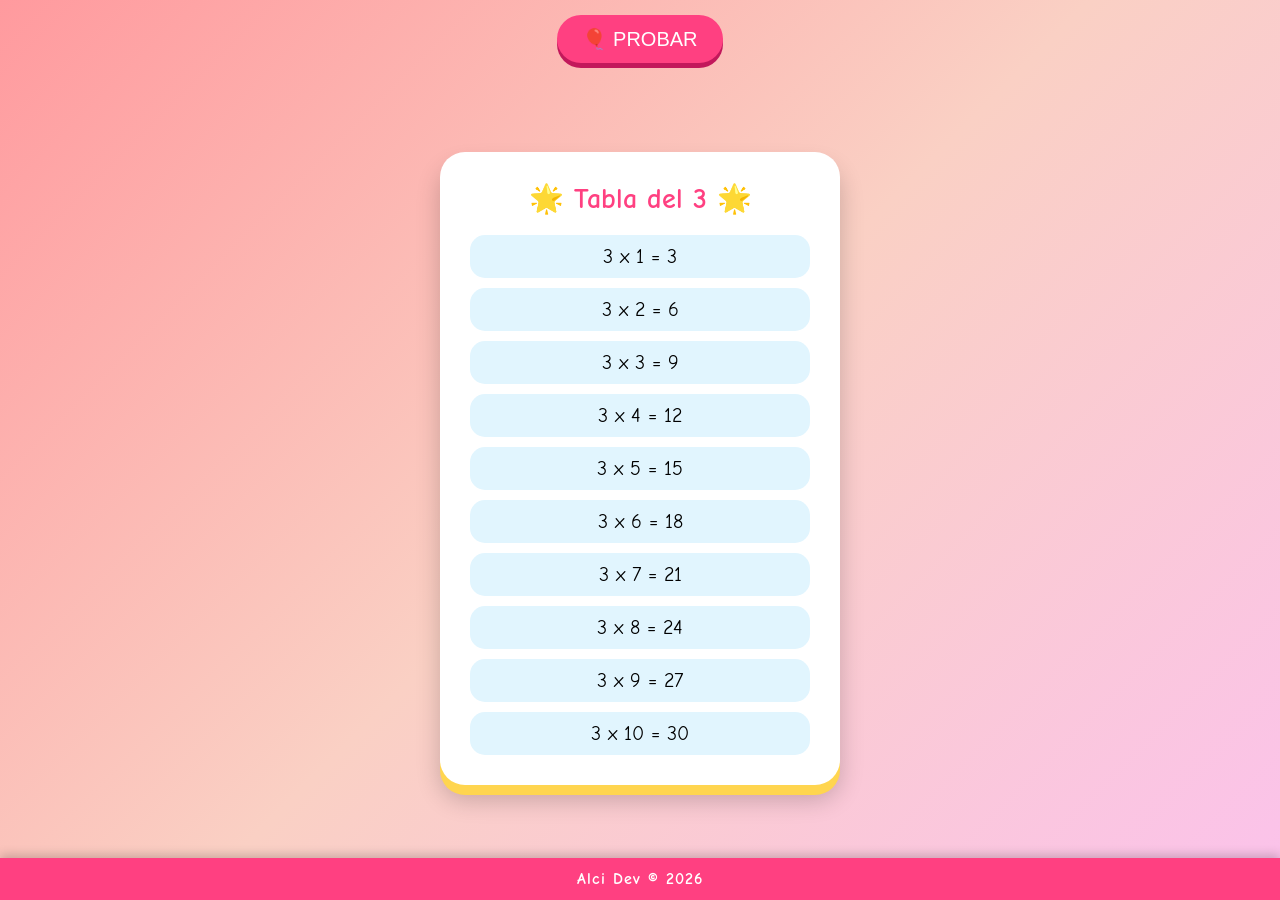
==== tablas/multiplicar.html @ bff36e5e "Creamos una tabla, y con ayuda de la IA mejoramos el diseño infantil y agregamos identidad" ====
<!DOCTYPE html>
<html lang="es">
<head>
    <meta charset="UTF-8">
    <meta name="viewport" content="width=device-width, initial-scale=1.0">
    <title>Tabla del 3</title>
    <link rel="stylesheet" href="multiplicar.css">

    <!-- Fuente divertida -->
    <link href="https://fonts.googleapis.com/css2?family=Comic+Neue:wght@700&display=swap" rel="stylesheet">
</head>
<body>

    <header>
        <button class="btn-probar">🎈 PROBAR</button>
    </header>

    <main>
        <section class="contenedor">
            <h1>🌟 Tabla del 3 🌟</h1>

            <div class="tabla">
                <p>3 x 1 = 3</p>
                <p>3 x 2 = 6</p>
                <p>3 x 3 = 9</p>
                <p>3 x 4 = 12</p>
                <p>3 x 5 = 15</p>
                <p>3 x 6 = 18</p>
                <p>3 x 7 = 21</p>
                <p>3 x 8 = 24</p>
                <p>3 x 9 = 27</p>
                <p>3 x 10 = 30</p>
            </div>
        </section>
    </main>
    <footer class="footer">
    <p>Alci Dev © 2026</p>
</footer>
</body>
</html>
---- tablas/multiplicar.css ----
/* Reset */
* {
    margin: 0;
    padding: 0;
    box-sizing: border-box;
}

/* Fondo infantil */
body {
    font-family: 'Comic Neue', cursive;
    background: linear-gradient(135deg, #ff9a9e, #fad0c4, #fbc2eb);
    min-height: 100vh;
    display: flex;
    flex-direction: column;
}

/* Header */
header {
    padding: 15px;
    text-align: center;
}

/* Botón divertido */
.btn-probar {
    background: #ff4081;
    color: white;
    border: none;
    padding: 12px 25px;
    font-size: 20px;
    border-radius: 50px;
    cursor: pointer;
    transition: all 0.3s ease;
    box-shadow: 0 5px 0 #c2185b;
}

/* Efecto presionado */
.btn-probar:active {
    transform: translateY(5px);
    box-shadow: 0 0 0 #c2185b;
}

/* Contenedor */
main {
    flex: 1;
    display: flex;
    justify-content: center;
    align-items: center;
}

/* Caja principal */
.contenedor {
    background: #ffffff;
    padding: 30px;
    border-radius: 25px;
    width: 90%;
    max-width: 400px;
    text-align: center;

    box-shadow: 0 10px 0 #ffd54f,
                0 15px 25px rgba(0,0,0,0.2);
}

/* Título */
h1 {
    margin-bottom: 20px;
    color: #ff4081;
    font-size: 28px;
}

/* Tabla estilo tarjetas */
.tabla {
    display: grid;
    grid-template-columns: 1fr;
    gap: 10px;
}

/* Cada fila */
.tabla p {
    background: #e1f5fe;
    padding: 10px;
    border-radius: 15px;
    font-size: 20px;
    transition: transform 0.2s;
}

/* Hover divertido */
.tabla p:hover {
    transform: scale(1.1);
    background: #b3e5fc;
}

/* Responsive */
@media (max-width: 500px) {
    h1 {
        font-size: 24px;
    }

    .btn-probar {
        width: 100%;
        font-size: 18px;
    }

    .tabla p {
        font-size: 18px;
    }
}
/* Footer */
.footer {
    background: #ff4081;
    color: white;
    text-align: center;
    padding: 12px;
    font-size: 16px;
    margin-top: auto;
    box-shadow: 0 -3px 10px rgba(0,0,0,0.2);
}

/* Versión infantil (opcional mejora) */
.footer p {
    font-weight: bold;
    letter-spacing: 1px;
}
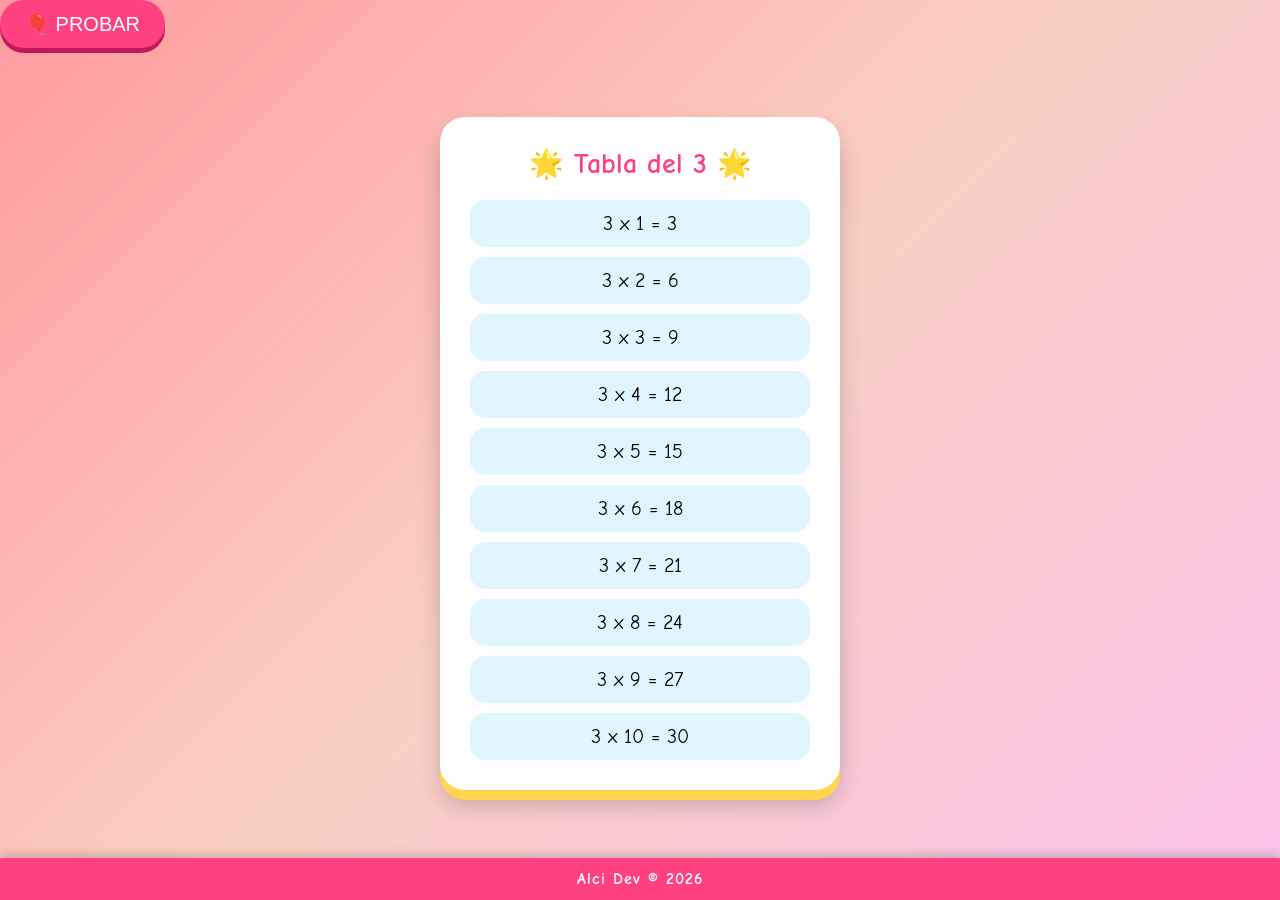
==== commit 2a3daaf3: "generando funcion para cambiar el contenedor con un probando" ====
--- a/tablas/multiplicar.html
+++ b/tablas/multiplicar.html
@@ -12,29 +12,30 @@
 <body>
 
     <header>
-        <button class="btn-probar">🎈 PROBAR</button>
+        <button class="btn-probar" onclick="generarTablas()">🎈 PROBAR</button>
     </header>
 
     <main>
-        <section class="contenedor">
+        <section class = "contenedor" id ="contenedor">
             <h1>🌟 Tabla del 3 🌟</h1>
 
             <div class="tabla">
-                <p>3 x 1 = 3</p>
-                <p>3 x 2 = 6</p>
-                <p>3 x 3 = 9</p>
-                <p>3 x 4 = 12</p>
-                <p>3 x 5 = 15</p>
-                <p>3 x 6 = 18</p>
-                <p>3 x 7 = 21</p>
-                <p>3 x 8 = 24</p>
-                <p>3 x 9 = 27</p>
-                <p>3 x 10 = 30</p>
+                <div class = "fila">3 x 1 = 3</div>
+                <div class = "fila">3 x 2 = 6</div>
+                <div class = "fila">3 x 3 = 9</div>
+                <div class = "fila">3 x 4 = 12</div>
+                <div class = "fila">3 x 5 = 15</div>
+                <div class = "fila">3 x 6 = 18</div>
+                <div class = "fila">3 x 7 = 21</div>
+                <div class = "fila">3 x 8 = 24</div>
+                <div class = "fila">3 x 9 = 27</div>
+                <div class = "fila">3 x 10 = 30</div>
             </div>
         </section>
     </main>
     <footer class="footer">
     <p>Alci Dev © 2026</p>
 </footer>
+<script src="multiplicar.js"></script>
 </body>
 </html>
--- a/tablas/multiplicar.css
+++ b/tablas/multiplicar.css
@@ -1,11 +1,11 @@
-/* Reset */
+/* RESET */
 * {
     margin: 0;
     padding: 0;
     box-sizing: border-box;
 }
 
-/* Fondo infantil */
+/* BODY */
 body {
     font-family: 'Comic Neue', cursive;
     background: linear-gradient(135deg, #ff9a9e, #fad0c4, #fbc2eb);
@@ -14,13 +14,13 @@
     flex-direction: column;
 }
 
-/* Header */
-header {
+/* HEADER */
+.header {
     padding: 15px;
     text-align: center;
 }
 
-/* Botón divertido */
+/* BOTÓN */
 .btn-probar {
     background: #ff4081;
     color: white;
@@ -29,17 +29,17 @@
     font-size: 20px;
     border-radius: 50px;
     cursor: pointer;
-    transition: all 0.3s ease;
+    transition: all 0.2s ease;
     box-shadow: 0 5px 0 #c2185b;
 }
 
-/* Efecto presionado */
+/* EFECTO PRESIONAR */
 .btn-probar:active {
     transform: translateY(5px);
     box-shadow: 0 0 0 #c2185b;
 }
 
-/* Contenedor */
+/* MAIN */
 main {
     flex: 1;
     display: flex;
@@ -47,9 +47,9 @@
     align-items: center;
 }
 
-/* Caja principal */
+/* CONTENEDOR */
 .contenedor {
-    background: #ffffff;
+    background: white;
     padding: 30px;
     border-radius: 25px;
     width: 90%;
@@ -60,36 +60,51 @@
                 0 15px 25px rgba(0,0,0,0.2);
 }
 
-/* Título */
+/* TÍTULO */
 h1 {
     margin-bottom: 20px;
     color: #ff4081;
     font-size: 28px;
 }
 
-/* Tabla estilo tarjetas */
+/* TABLA */
 .tabla {
     display: grid;
-    grid-template-columns: 1fr;
     gap: 10px;
 }
 
-/* Cada fila */
-.tabla p {
+/* FILAS (ANTES ERAN <p>) */
+.fila {
     background: #e1f5fe;
-    padding: 10px;
+    padding: 12px;
     border-radius: 15px;
     font-size: 20px;
-    transition: transform 0.2s;
+    transition: all 0.2s ease;
 }
 
-/* Hover divertido */
-.tabla p:hover {
-    transform: scale(1.1);
+/* HOVER DIVERTIDO */
+.fila:hover {
+    transform: scale(1.08);
     background: #b3e5fc;
 }
 
-/* Responsive */
+/* FOOTER */
+.footer {
+    background: #ff4081;
+    color: white;
+    text-align: center;
+    padding: 12px;
+    font-size: 16px;
+    margin-top: auto;
+    box-shadow: 0 -3px 10px rgba(0,0,0,0.2);
+}
+
+.footer p {
+    font-weight: bold;
+    letter-spacing: 1px;
+}
+
+/* RESPONSIVE */
 @media (max-width: 500px) {
     h1 {
         font-size: 24px;
@@ -100,23 +115,8 @@
         font-size: 18px;
     }
 
-    .tabla p {
+    .fila {
         font-size: 18px;
+        padding: 10px;
     }
-}
-/* Footer */
-.footer {
-    background: #ff4081;
-    color: white;
-    text-align: center;
-    padding: 12px;
-    font-size: 16px;
-    margin-top: auto;
-    box-shadow: 0 -3px 10px rgba(0,0,0,0.2);
-}
-
-/* Versión infantil (opcional mejora) */
-.footer p {
-    font-weight: bold;
-    letter-spacing: 1px;
 }
